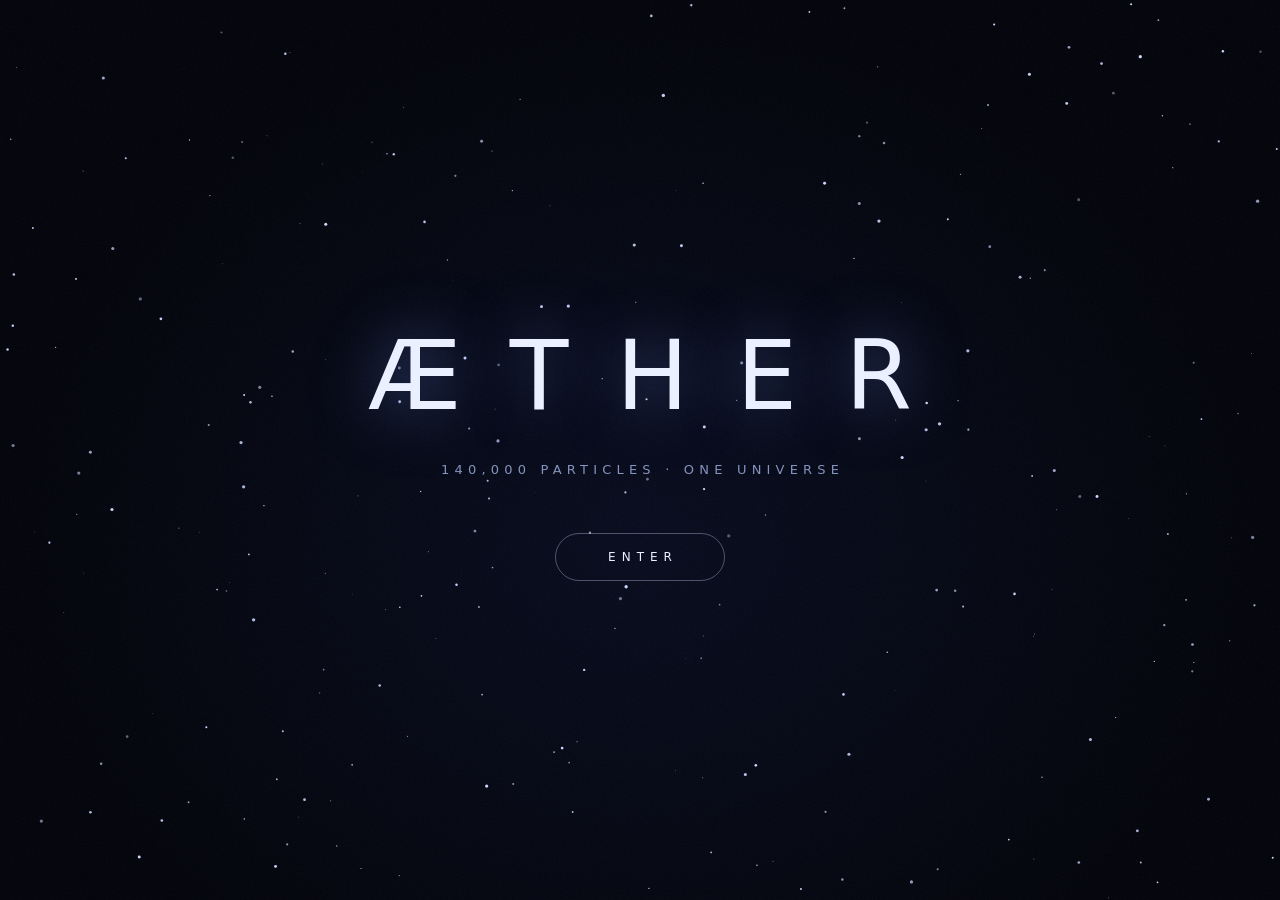
==== index.html @ 03b5e0f0 "Aether Hub: particle universe, Warframe introduction, and the Love pages" ====
<!DOCTYPE html>
<html lang="en">
<head>
<meta charset="utf-8">
<meta name="viewport" content="width=device-width, initial-scale=1">
<title>ÆTHER</title>
<link rel="stylesheet" href="css/common.css">
<link rel="stylesheet" href="css/index.css">
</head>
<body>
<canvas id="stars"></canvas>
<div class="grain"></div>

<div class="intro">
  <h1>ÆTHER</h1>
  <p>140,000 PARTICLES · ONE UNIVERSE</p>
  <button class="enter" id="enter">ENTER</button>
</div>

<div class="curtain"></div>
<script src="js/index.js"></script>
</body>
</html>
---- css/common.css ----
/* ============================================================
   common.css · shared by every ÆTHER page
   reset, base typography, film grain, vignette, page curtain
============================================================ */
*{margin:0;padding:0;box-sizing:border-box}

body{
  font-family:"Segoe UI", system-ui, -apple-system, Arial, sans-serif;
  color:#eaf0ff;
}

/* animated film grain overlay */
.grain{
  position:fixed;inset:-100px;pointer-events:none;z-index:6;opacity:.05;
  background-image:url("data:image/svg+xml;utf8,<svg xmlns='http://www.w3.org/2000/svg' width='300' height='300'><filter id='n'><feTurbulence type='fractalNoise' baseFrequency='0.9' numOctaves='2'/></filter><rect width='300' height='300' filter='url(%23n)' opacity='1'/></svg>");
  animation:grain 1.2s steps(4) infinite;
}
@keyframes grain{
  0%{transform:translate(0,0)}25%{transform:translate(-40px,30px)}
  50%{transform:translate(30px,-45px)}75%{transform:translate(-25px,-25px)}100%{transform:translate(0,0)}
}

/* darkened screen edges */
.vignette{
  position:fixed;inset:0;pointer-events:none;z-index:5;
  background:radial-gradient(ellipse at center, transparent 55%, rgba(0,0,5,.55) 100%);
}

/* fade-to-black used when leaving a page */
.curtain{
  position:fixed;inset:0;z-index:30;background:#02030a;opacity:0;pointer-events:none;
  transition:opacity .9s ease;
}
body.leaving .curtain{opacity:1;pointer-events:auto}
---- css/index.css ----
/* ============================================================
   index.css · landing page (ÆTHER intro)
============================================================ */
html,body{height:100%;overflow:hidden}
body{
  background:radial-gradient(ellipse at 50% 60%, #070b1d 0%, #02030a 70%);
  -webkit-user-select:none;user-select:none;
}
canvas#stars{position:fixed;inset:0;width:100%;height:100%}

.intro{
  position:fixed;inset:0;z-index:10;display:flex;flex-direction:column;
  align-items:center;justify-content:center;gap:30px;
}
.intro h1{
  font-size:clamp(40px,8vw,96px);font-weight:100;letter-spacing:.5em;text-indent:.5em;
  animation:breathe 5s ease-in-out infinite;
  text-shadow:0 0 60px rgba(110,150,255,.5);
}
@keyframes breathe{0%,100%{opacity:.85;letter-spacing:.5em}50%{opacity:1;letter-spacing:.56em}}
.intro p{font-size:13px;font-weight:300;letter-spacing:.4em;text-indent:.4em;color:#8494bd}

.enter{
  margin-top:26px;cursor:pointer;
  background:transparent;color:#eaf0ff;font-family:inherit;
  font-size:12px;letter-spacing:.5em;text-indent:.5em;padding:16px 46px;
  border:1px solid rgba(200,215,255,.35);border-radius:40px;
  transition:all .5s;
}
.enter:hover{
  border-color:#fff;box-shadow:0 0 40px rgba(130,165,255,.35), inset 0 0 20px rgba(130,165,255,.15);
  letter-spacing:.62em;
}
body.leaving .intro{transition:opacity .9s;opacity:0}
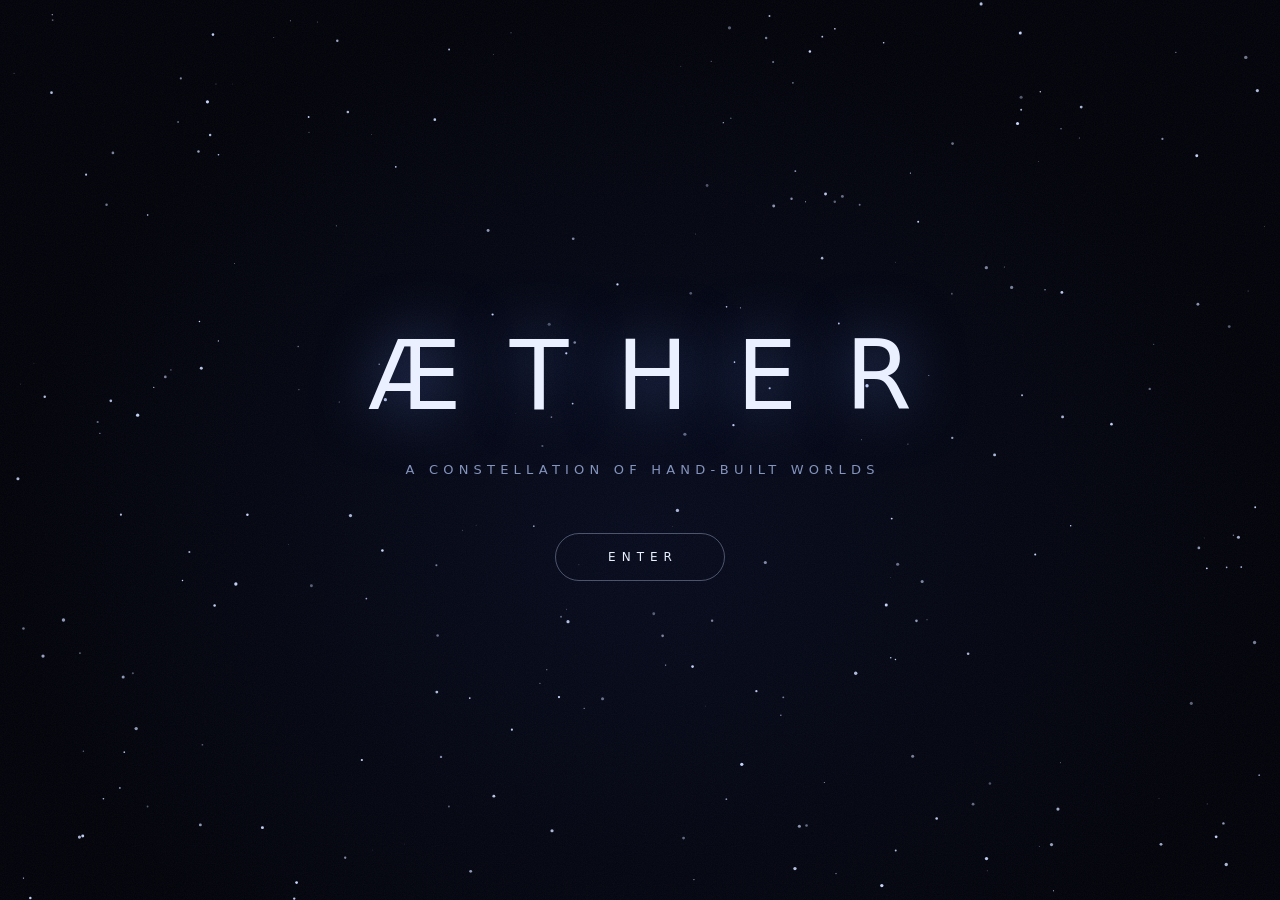
==== commit 1902c0c7: "Feature hotspots, the ask for Wika, frames chooser, and a Soulframe early look" ====
--- a/index.html
+++ b/index.html
@@ -13,7 +13,7 @@
 
 <div class="intro">
   <h1>ÆTHER</h1>
-  <p>140,000 PARTICLES · ONE UNIVERSE</p>
+  <p>A CONSTELLATION OF HAND-BUILT WORLDS</p>
   <button class="enter" id="enter">ENTER</button>
 </div>
 
